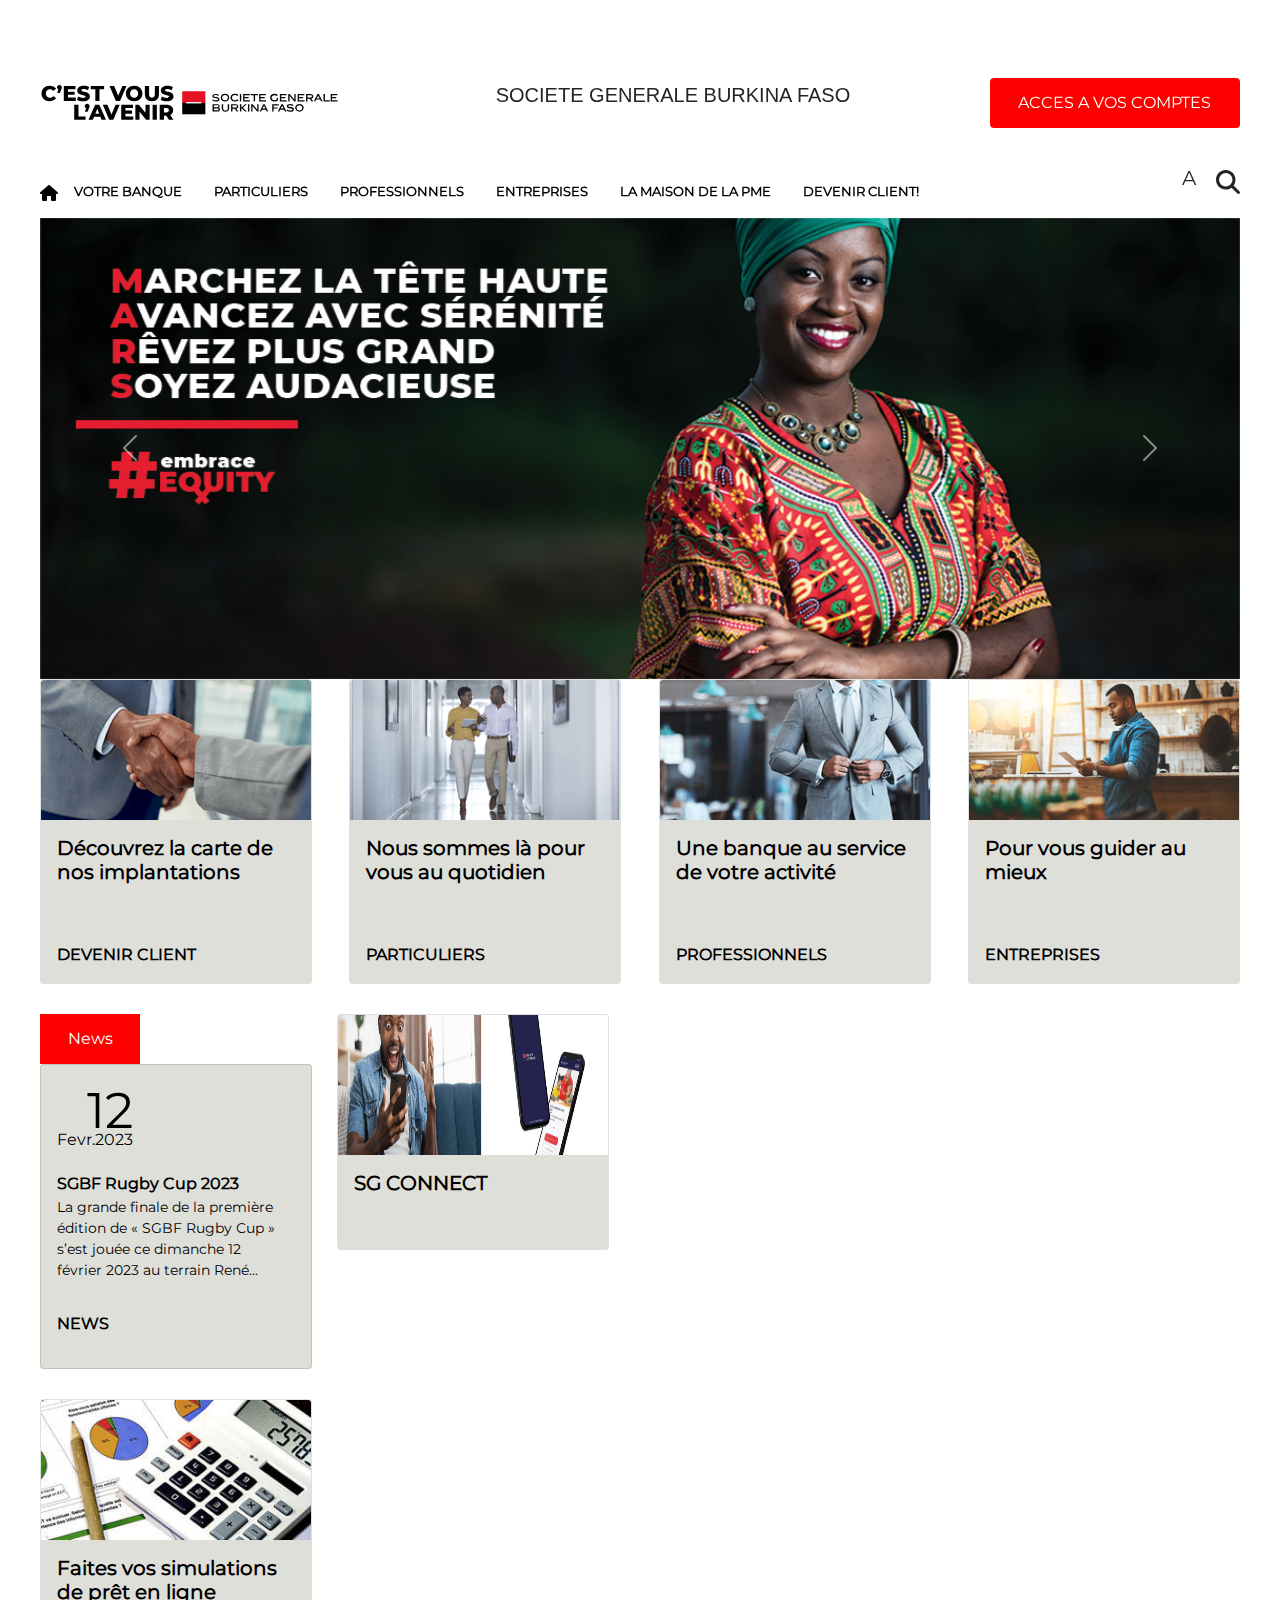
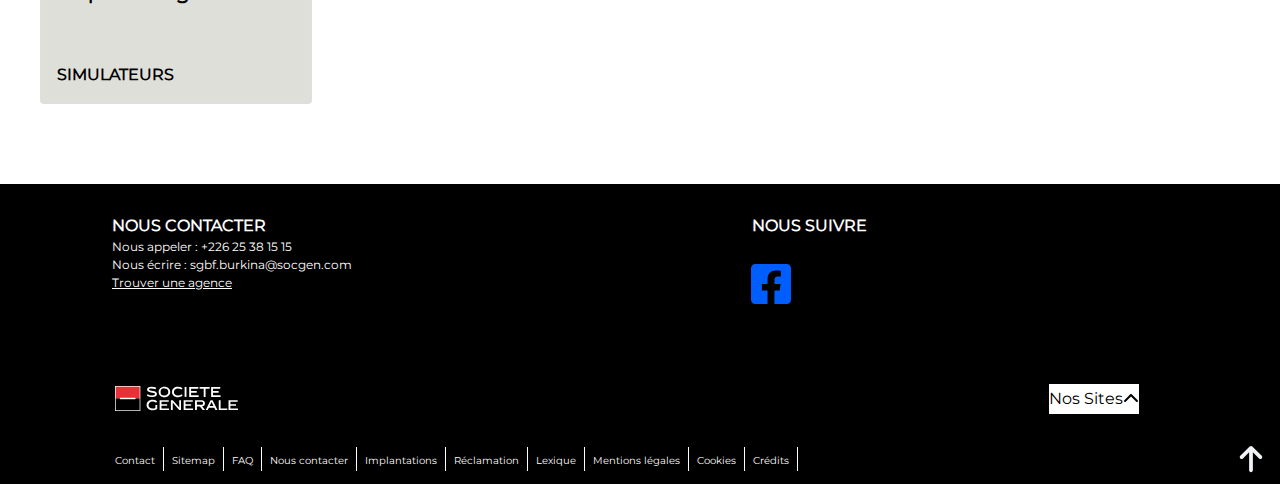
==== index.html @ 373e3e8f "fini à 99%" ====
<!DOCTYPE html>
<html lang="en">

<head>
    <meta charset="UTF-8">
    <meta http-equiv="X-UA-Compatible" content="IE=edge">
    <meta name="viewport" content="width=device-width, initial-scale=1.0">
    <link rel="stylesheet" href="css/bootstrap.min.css">
    <link rel="stylesheet" href="css/style.css">
    <link rel="stylesheet" href="css/all.min.css">
    <script src="js/bootstrap.bundle.js"></script>
    <script src="js/all.min.js"></script>
    <title>sgbf</title>
</head>

<body>
    <div class="container-fluid margeur ">
        <div class="CorpPage">
            <section class="entete">
                <header>
                    <nav class="navbar bg-body-tertiary HautNav">
                        <div class="row">
                            <a class="navbar-brand" href="#">
                                <img src="images/logo.svg" alt="logo" width="300" height="100"
                                    class="d inline-block align-text top">
                            </a>
                        </div>
                        <div class="contenair row-sm-3 row-xs-9">
                            <p class="faso">SOCIETE GENERALE BURKINA FASO</p>
                        </div>
                        <button type="button" class="btn btn-danger">ACCES A VOS COMPTES</button>
                    </nav>

                    <nav class=" PositionListLien navbar bg-white" data-bs-theme="dark">
                        <ul class="nav"> <a href="../../index.html">
                                <i class=" HomeIco fa-solid fa-house" style="color: #000000;"></i></a>
                            <a class="nav-link active lj" aria-current="page" href="pages/pages/VotreBanque.html">VOTRE BANQUE</a>
                            <a class="nav-link" href="pages/pages/particulier.html">PARTICULIERS</a>
                            <a class="nav-link " href="#">PROFESSIONNELS</a>
                            <a class="nav-link" href="#">ENTREPRISES</a>
                            <a class="nav-link" href="#">LA MAISON DE LA PME</a>
                            <a class="nav-link" href="#">DEVENIR CLIENT!</a>
                        </ul>
                        <div class="lettre">
                            <h5>A</h5>
                            <i class=" Loup fa-solid fa-magnifying-glass fa-xl"></i>
                        </div>
                    </nav>
                </header>
            </section>



            <section class="ImagesCaroussel">
                <div id="carouselExample" class="ImagesCaroussel carousel slide">
                    <div class="carousel-inner">
                        <div class="carousel-item active">
                            <img src="images/1.jpg" class="d-block w-100" alt="...">
                        </div>
                        <div class="carousel-item">
                            <img src="images/2.jpg" class="d-block w-100" alt="...">
                        </div>
                        <div class="carousel-item">
                            <img src="images/3.jpg" class="d-block w-100" alt="...">
                        </div>
                        <div class="carousel-item">
                            <img src="images/4.jpg" class="d-block w-100" alt="...">
                        </div>
                        <div class="carousel-item">
                            <img src="images/5.jpg" class="d-block w-100" alt="...">
                        </div>
                        <div class="carousel-item">
                            <img src="images/6.jpg" class="d-block w-100" alt="...">
                        </div>
                        <div class="carousel-item">
                            <img src="images/7.jpg" class="d-block w-100" alt="...">
                        </div>
                        <div class="carousel-item">
                            <img src="images/9.jpg" class="d-block w-100" alt="...">
                        </div>
                        <div class="carousel-item">
                            <img src="images/10.jpg" class="d-block w-100" alt="...">
                        </div>
                        <div class="carousel-item">
                            <img src="images/11.png" class="d-block w-100" alt="...">
                        </div>

                    </div>
                    <button class="carousel-control-prev" type="button" data-bs-target="#carouselExample"
                        data-bs-slide="prev">
                        <span class="carousel-control-prev-icon" aria-hidden="true"></span>
                        <span class="visually-hidden">Previous</span>
                    </button>
                    <button class="carousel-control-next" type="button" data-bs-target="#carouselExample"
                        data-bs-slide="next">
                        <span class="carousel-control-next-icon" aria-hidden="true"></span>
                        <span class="visually-hidden">Next</span>
                    </button>
                </div>

            </section>

            <section>
                <div class="Cardes">
                    <a class="LienCards" href="">
                        <div class="card" style="width: 17rem;">
                            <img src="images/13.png" class="card-img-top TailImDeCard" alt="...">
                            <div class="card-body EspaceMotCard">
                                <h5 class="card-title TitreCards ">Découvrez la carte de nos implantations</h5>
                                <p class="card-text">DEVENIR CLIENT</p>
                            </div>
                        </div>
                    </a>
                    <a class="LienCards" href="">

                        <div class="card col-sm-5 col-md-6" style="width: 17rem;">
                            <img src="images/14.png" class="card-img-top TailImDeCard" alt="...">
                            <div class="card-body EspaceMotCard">
                                <h5 class="card-title TitreCards">Nous sommes là pour vous au quotidien</h5>
                                <p class="card-text">PARTICULIERS</p>
                            </div>
                        </div>
                    </a>
                    <a class="LienCards" href="">
                        <div class="card" style="width: 17rem;">
                            <img src="images/15.png" class="card-img-top TailImDeCard" alt="...">
                            <div class="card-body EspaceMotCard">
                                <h5 class="card-title TitreCards">Une banque au service de votre activité</h5>
                                <p class="card-text ">PROFESSIONNELS</p>
                            </div>
                        </div>
                    </a>
                    <a class="LienCards" href="">
                        <div class="card" style="width: 17rem;">
                            <img src="images/16.png" class="card-img-top TailImDeCard" alt="...">
                            <div class="card-body EspaceMotCard">
                                <h5 class="card-title TitreCards">Pour vous guider au mieux</h5>
                                <p class="card-text ">ENTREPRISES</p>
                            </div>
                        </div>
                    </a>

                </div>
                <div class="LigneCarte">
                    <div class="ContenantBtonNew">
                        <button type="button" class="BtnNew btn btn-danger">News</button>
                        <a class="LienCards" href="">
                            <div class="Change card" style="width: 17rem;">
                                <div class="card-body">
                                    <div class="DivDate">
                                        <h5 class="Chiffre">12</h5>
                                        <h6 class="card-subtitle mb-2 text-body-secondary Moi">Fevr.2023</h6>
                                    </div>
                                    <p class="card-text">
                                        SGBF Rugby Cup 2023
                                    </p>
                                    <p class=" Rugbytxt">La grande finale de la première édition de « SGBF
                                        Rugby Cup » s’est jouée ce dimanche 12 février 2023 au terrain René...</p>
                                    <P>NEWS</P>
                                </div>
                            </div>
                        </a>
                    </div>
                    <a class="LienCards" href="">
                        <div class="card" style="width: 17rem;">
                            <img src="images/17.jpg" class="card-img-top TailImDeCard" alt="...">
                            <div class="card-body EspaceMotCard">
                                <h5 class="card-title TitreCards">SG CONNECT</h5>
                                <!-- <p class="card-text ">ENTREPRISES</p> -->
                            </div>
                        </div>
                    </a>

                    <div class="page">
                    </div>

                    <iframe class="Carte"
                        src="https://www.google.com/maps/embed?pb=!1m18!1m12!1m3!1d7116034.922026484!2d-1.156538412460041!3d8.715719994517412!2m3!1f0!2f0!3f0!3m2!1i1024!2i768!4f13.1!3m3!1m2!1s0xe2e1b37b214a8d5%3A0x8a6ec61b7b025b57!2sKoudougou!5e0!3m2!1sfr!2sbf!4v1681737008956!5m2!1sfr!2sbf"
                        width="600" height="450" style="border:0;" allowfullscreen="" loading="lazy"
                        referrerpolicy="no-referrer-when-downgrade">
                    </iframe>
                </div>

                <div class="LigneCalcul">
                    <a class="LienCards" href="">
                        <div class="card" style="width: 17rem;">
                            <img src="images/18.jpg" class="card-img-top TailImDeCard" alt="...">
                            <div class="card-body EspaceMotCard">
                                <h5 class="card-title TitreCards">Faites vos simulations de prêt en ligne</h5>
                                <p class="card-text ">SIMULATEURS</p>
                            </div>
                        </div>
                    </a>
                </div>
            </section>
        </div>



        <div class="bas">
            <div class="Ligne1Footer">
                <div class="DivContacter">
                    <ul>
                        <li class="Nous">NOUS CONTACTER</li>
                        <li class="txtFotter">Nous appeler : +226 25 38 15 15</li>
                        <li class="txtFotter">Nous écrire : sgbf.burkina@socgen.com</li>
                        <li class="txtFotter"><a class="txtFotter" href="#">Trouver une agence</a></li>
                    </ul>


                </div>
                <div class="DivSuivre">
                    <P class="Nous">NOUS SUIVRE</P>
                    <i class="fa-brands fa-square-facebook face" style="color: #005eff;"></i>

                </div>
            </div>
            <div class="DerniereLigne">
                <img class="foot" src="images/logoFooter (1).svg" alt="">
                <a class="txt" href="">
                    <div class="nos">Nos Sites <i class="fa-solid fa-chevron-up"></i></div>
                </a>

            </div>
            <div class="DerniereLigne2">
                <div class="PourTrais"> <a class="LienDern" href="#"> Contact </a></div>
                <div class="PourTrais"> <a class="LienDern" href="#"> Sitemap </a></div>
                <div class="PourTrais"> <a class="LienDern" href="#">FAQ</a></div>
                <div class="PourTrais"> <a class="LienDern" href="#">Nous contacter</a></div>
                <div class="PourTrais"> <a class="LienDern" href="#">Implantations</a></div>
                <div class="PourTrais"> <a class="LienDern" href="#">Réclamation</a></div>
                <div class="PourTrais"> <a class="LienDern" href="#">Lexique </a></div>
                <div class="PourTrais"> <a class="LienDern" href="#">Mentions légales </a></div>
                <div class="PourTrais"> <a class="LienDern" href="#"> Cookies </a></div>
                <div class="PourTrais"> <a class="LienDern" href="#"> Crédits </a></div>
                <i class="arr fa-solid fa-arrow-up" style="color: #f0f2f5;"></i>
            </div>
        </div>
    </div>






    <div class="voir"> </div>

    <!-- FIN DU CORPS DE LA PAGE -->
    </div>
    </div>
</body>

</html>
---- css/style.css ----
*{
    padding: 0;
    margin: 0;
    font-family: monstera;
}
.margeur{
    padding: 0;
    margin: 0;
}
.HomeIco{
    position: relative;
    top: 8px;
}
.CorpPage{
    margin: 40px;
}
@font-face {
    font-family: monstera;
    src: url(../Montserrat/static/Montserrat-Regular.ttf);
}
.faso{
    
    font-family: "SourceSansPro",Arial,sans-serif;
    font-size: 20px;    
}
.btn{
background-color: red;
color: white;
width: 250px;
height: 50px;
border: none; 
bottom: 15px;
}

.HautNav{
    width: 100%;
    display: flex;
    flex-direction: row;
    align-items: center;
    justify-content: space-between;
}
.nav{
    display: flex;
   justify-content: space-between;
   justify-content: center;
}
.nav-link{
    text-decoration: none;
    color: black;
    font-weight: bolder;
    font-size: 13px;
    position: relative;
    
}
.lettre{
    position: relative;
    
    display: flex;
    bottom:10px ;
    align-items: center;
    gap: 20px;
}
.row{
    position: relative;
    
}

.entete{
    z-index: 10;
        width: 100%;
        position: sticky;
        top: -130px;
        align-items: center;
    }
.ImagesCaroussel{
    position: relative;
    /* bottom: 10px; */
}

.Cardes{
    width: 100%;
display: flex;
flex-wrap: wrap;
flex-direction: row;
justify-content: space-between;
}
.TailImDeCard{
height: 140px;
}
.TitreCards{
    height: 54px;
    font-weight: 900;
}
.EspaceMotCard{
    background-color: rgb(223, 223, 218);
    display: flex;
    flex-direction: column;
    gap: 45px;
}

.LienCards{
    text-decoration: none;
    color: black;
    font-weight: 900;
}
.ContenantBtonNew{
    display: flex;
    flex-direction: column;
}
/* .voir{
    height: 400px;
    width: 100%;
} */
.BtnNew{
    width: 100px;
    border-radius: 0px;
}
.Chiffre{
    font-size: 50px;
}
.DivDate{
display: flex;
flex-direction: column;
align-items: end;
width: fit-content;
}
.Moi{
    position: relative;
    bottom: 15px;
}
.Change{
    background-color: rgb(223, 223, 218);
}
.LigneCarte{
    position: relative;
    top: 30px;
    display: flex;
    flex-direction: row;
    gap: 25px;
}
.cardtext{
 font-weight: 900;
}
.Carte{
    
    width: 730px;
    height: 230px;

}
.Rugbytxt{
    width: 95%;
    font-weight: 100;
    text-align: left;
    font-size: 14px;
    position: relative;
    bottom: 15px;
}
.LigneCalcul{
    position: relative;
    top: 60px;
}
.bas{
width: 100%;
height: 300px;
background-color: black;
position: relative;
top: 100px;
}
.Ligne1Footer{
    display: flex;
    justify-content: space-between;
    width: 75%;
    height: fit-content;
    position: relative;
    top: 30px;
    left: 80px;
}
.DivContacter{
    display: flex;
    flex-direction: column;
    justify-content: left;
    width: 30%;
    height:fit-content;
    color: white;
}
.DivSuivre{
    display: flex;
    flex-direction: column;
    justify-content: left;
    width: 30%;
    height:100%;
    /* background-color: chartreuse; */
    color: white;
}
.Nous{
    font-weight: bold;
    list-style: none;
    font-size: 18;
}
.txtFotter{
    list-style: none;
    color: white;
    font-size: 12px;
}
.face{
    position: relative;
    right:1px;
    width: 40px;
    height: 60px;
}
.DerniereLigne{
    display: flex;
    align-items: center;
    justify-content: space-between;
    width: 80%;
    height:50px ;
    /* background-color: chartreuse; */
    position: relative;
    top:90px ;
    left: 115px;
}
.foot{
 position: relative;
 
}
.nos{
    background-color: white;
    width:90px;
    height: 30px;
    color:black;
    display: flex ;
    align-items: center;
}
.txt{
    text-decoration: none;
}

.DerniereLigne2{
    display: flex;
    align-items: center;
    gap: 8px;
    width: 90%;
    height:50px ;
    
    position: relative;
    top:100px ;
    left: 115px;
}
.PourTrais{
    border-right-style: solid;
    border-color: white;
    padding-right: 8px;
    border-width: 1px;

}
.LienDern{
    color: white;
    text-decoration: none;
    font-size: 10px;
}
.arr{
    position: relative;
    left:430px ;
    width:30px ;
    height:30px ;
}
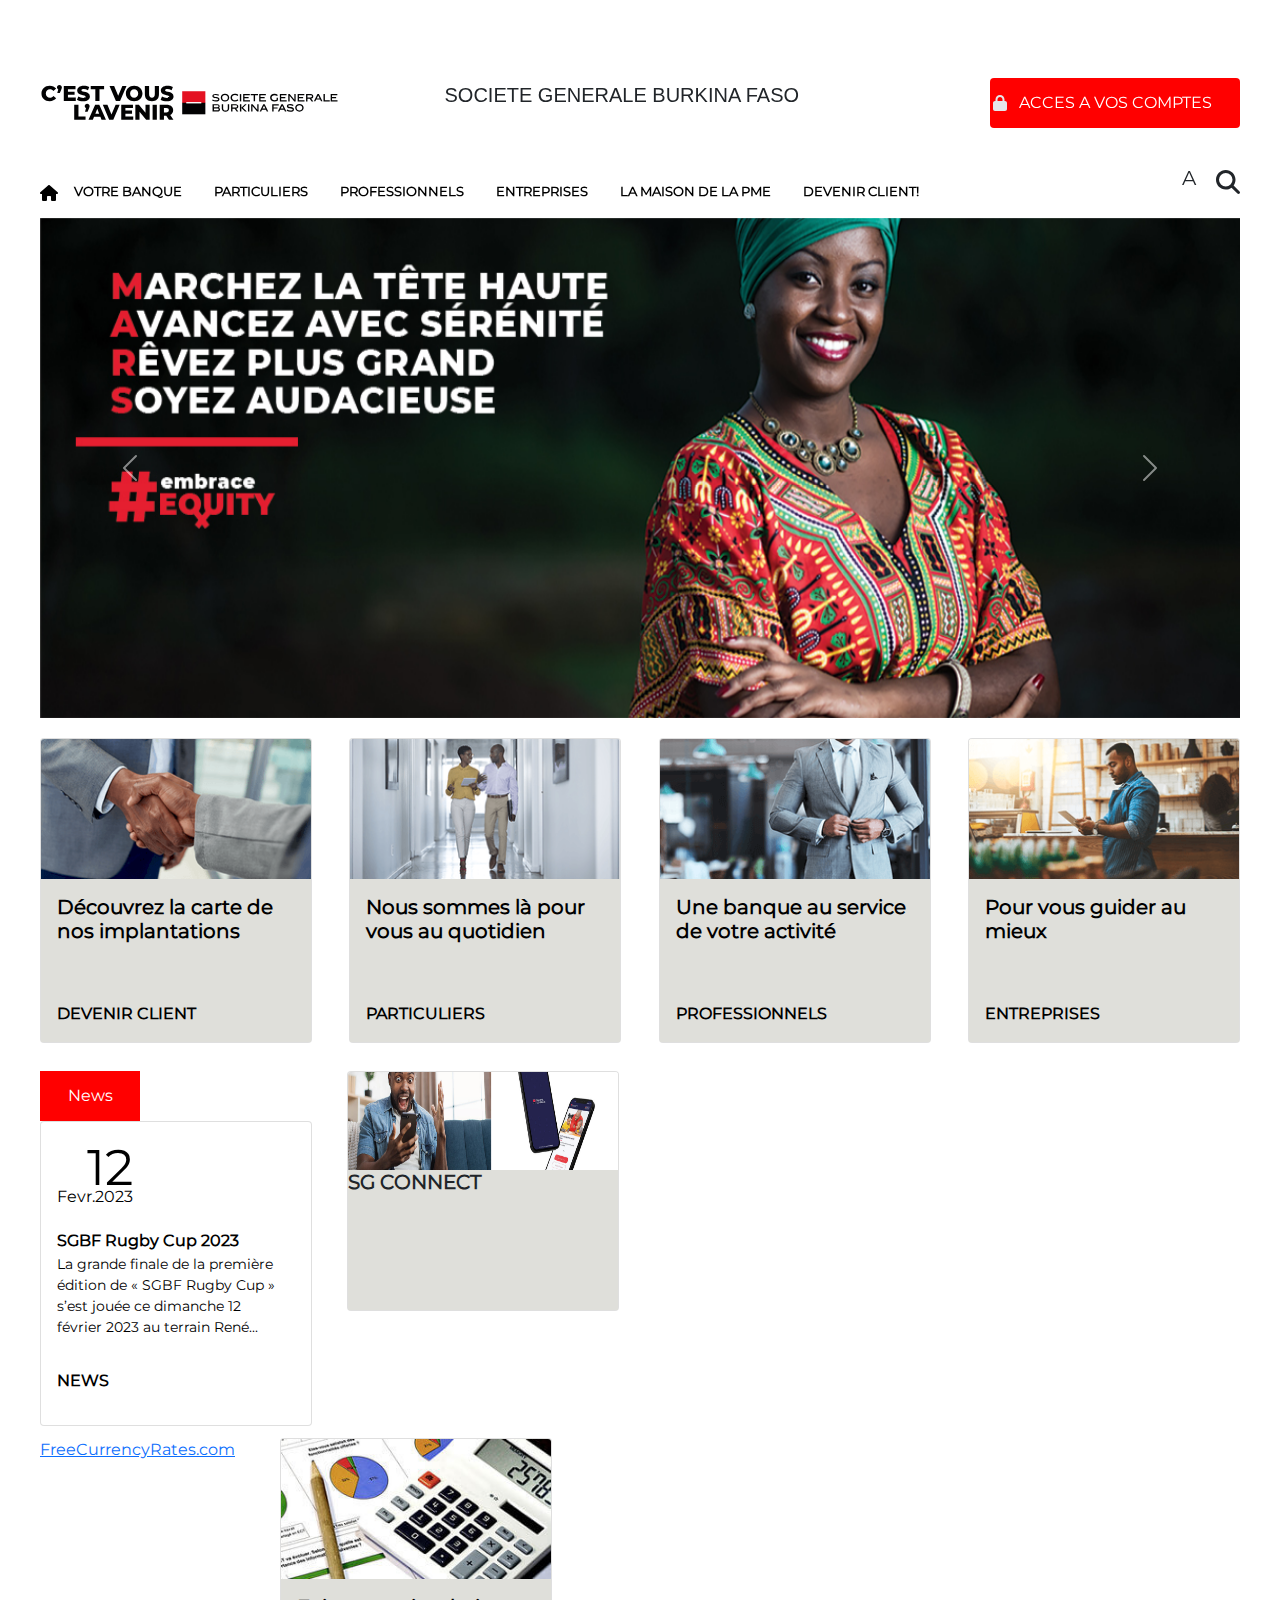
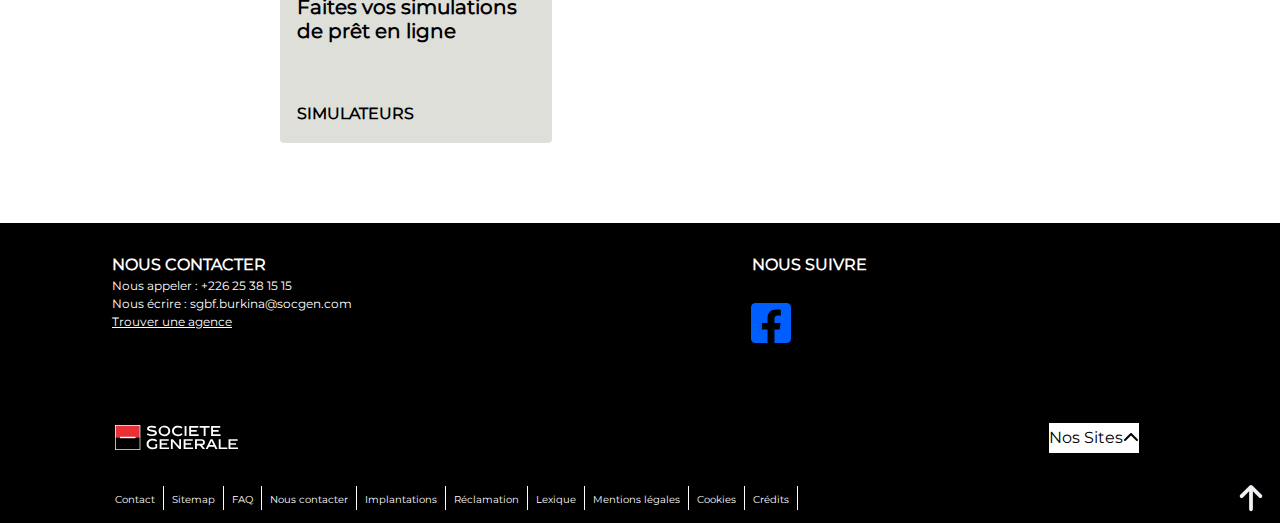
==== commit ab6c7bb1: "final" ====
--- a/index.html
+++ b/index.html
@@ -28,13 +28,15 @@
                         <div class="contenair row-sm-3 row-xs-9">
                             <p class="faso">SOCIETE GENERALE BURKINA FASO</p>
                         </div>
+                        <i class="fa-solid fa-lock cdna" style="color: #e6e7ea;"></i>
                         <button type="button" class="btn btn-danger">ACCES A VOS COMPTES</button>
                     </nav>
 
                     <nav class=" PositionListLien navbar bg-white" data-bs-theme="dark">
                         <ul class="nav"> <a href="../../index.html">
                                 <i class=" HomeIco fa-solid fa-house" style="color: #000000;"></i></a>
-                            <a class="nav-link active lj" aria-current="page" href="pages/pages/VotreBanque.html">VOTRE BANQUE</a>
+                            <a class="nav-link active lj" aria-current="page" href="pages/pages/VotreBanque.html">VOTRE
+                                BANQUE</a>
                             <a class="nav-link" href="pages/pages/particulier.html">PARTICULIERS</a>
                             <a class="nav-link " href="#">PROFESSIONNELS</a>
                             <a class="nav-link" href="#">ENTREPRISES</a>
@@ -55,34 +57,34 @@
                 <div id="carouselExample" class="ImagesCaroussel carousel slide">
                     <div class="carousel-inner">
                         <div class="carousel-item active">
-                            <img src="images/1.jpg" class="d-block w-100" alt="...">
-                        </div>
-                        <div class="carousel-item">
-                            <img src="images/2.jpg" class="d-block w-100" alt="...">
-                        </div>
-                        <div class="carousel-item">
-                            <img src="images/3.jpg" class="d-block w-100" alt="...">
-                        </div>
-                        <div class="carousel-item">
-                            <img src="images/4.jpg" class="d-block w-100" alt="...">
-                        </div>
-                        <div class="carousel-item">
-                            <img src="images/5.jpg" class="d-block w-100" alt="...">
-                        </div>
-                        <div class="carousel-item">
-                            <img src="images/6.jpg" class="d-block w-100" alt="...">
-                        </div>
-                        <div class="carousel-item">
-                            <img src="images/7.jpg" class="d-block w-100" alt="...">
-                        </div>
-                        <div class="carousel-item">
-                            <img src="images/9.jpg" class="d-block w-100" alt="...">
-                        </div>
-                        <div class="carousel-item">
-                            <img src="images/10.jpg" class="d-block w-100" alt="...">
-                        </div>
-                        <div class="carousel-item">
-                            <img src="images/11.png" class="d-block w-100" alt="...">
+                            <img src="images/1.jpg" class="d-block w-100 haut" alt="...">
+                        </div>
+                        <div class="carousel-item">
+                            <img src="images/2.jpg" class="d-block w-100 haut" alt="...">
+                        </div>
+                        <div class="carousel-item">
+                            <img src="images/3.jpg" class="d-block w-100 haut" alt="...">
+                        </div>
+                        <div class="carousel-item">
+                            <img src="images/4.jpg" class="d-block w-100 haut" alt="...">
+                        </div>
+                        <div class="carousel-item">
+                            <img src="images/5.jpg" class="d-block w-100 haut" alt="...">
+                        </div>
+                        <div class="carousel-item">
+                            <img src="images/6.jpg" class="d-block w-100 haut" alt="...">
+                        </div>
+                        <div class="carousel-item">
+                            <img src="images/7.jpg" class="d-block w-100 haut" alt="...">
+                        </div>
+                        <div class="carousel-item">
+                            <img src="images/9.jpg" class="d-block w-100 haut" alt="...">
+                        </div>
+                        <div class="carousel-item">
+                            <img src="images/10.jpg" class="d-block w-100 haut" alt="...">
+                        </div>
+                        <div class="carousel-item">
+                            <img src="images/11.png" class="d-block w-100 haut" alt="...">
                         </div>
 
                     </div>
@@ -161,27 +163,31 @@
                             </div>
                         </a>
                     </div>
-                    <a class="LienCards" href="">
-                        <div class="card" style="width: 17rem;">
+                    <div class="partieCarteEtSg">
+                        <div class="card " style="width: 17rem; height: 15rem;">
                             <img src="images/17.jpg" class="card-img-top TailImDeCard" alt="...">
-                            <div class="card-body EspaceMotCard">
+                            <div class="card-bodyp EspaceMotCard">
                                 <h5 class="card-title TitreCards">SG CONNECT</h5>
                                 <!-- <p class="card-text ">ENTREPRISES</p> -->
                             </div>
                         </div>
-                    </a>
-
-                    <div class="page">
-                    </div>
-
-                    <iframe class="Carte"
-                        src="https://www.google.com/maps/embed?pb=!1m18!1m12!1m3!1d7116034.922026484!2d-1.156538412460041!3d8.715719994517412!2m3!1f0!2f0!3f0!3m2!1i1024!2i768!4f13.1!3m3!1m2!1s0xe2e1b37b214a8d5%3A0x8a6ec61b7b025b57!2sKoudougou!5e0!3m2!1sfr!2sbf!4v1681737008956!5m2!1sfr!2sbf"
-                        width="600" height="450" style="border:0;" allowfullscreen="" loading="lazy"
-                        referrerpolicy="no-referrer-when-downgrade">
-                    </iframe>
+
+                        <iframe class="carte"
+                            src="https://www.google.com/maps/embed?pb=!1m18!1m12!1m3!1d7116034.922026484!2d-1.156538412460041!3d8.715719994517412!2m3!1f0!2f0!3f0!3m2!1i1024!2i768!4f13.1!3m3!1m2!1s0xe2e1b37b214a8d5%3A0x8a6ec61b7b025b57!2sKoudougou!5e0!3m2!1sfr!2sbf!4v1681737008956!5m2!1sfr!2sbf"
+                            width="578" height="240" style="border:0;" allowfullscreen="" loading="lazy"
+                            referrerpolicy="no-referrer-when-downgrade">
+                        </iframe>
+                    </div>
                 </div>
 
                 <div class="LigneCalcul">
+                    <div>
+                        <div id='gcw_mainFa32jLtUf' class='gcw_mainFa32jLtUf'></div>
+                        <a id='gcw_siteFa32jLtUf' href='https://freecurrencyrates.com/en/'>FreeCurrencyRates.com</a>
+                        <script>function reloadFa32jLtUf() { var sc = document.getElementById('scFa32jLtUf'); if (sc) sc.parentNode.removeChild(sc); sc = document.createElement('script'); sc.type = 'text/javascript'; sc.charset = 'UTF-8'; sc.async = true; sc.id = 'scFa32jLtUf'; sc.src = 'https://freecurrencyrates.com/en/widget-vertical?iso=USD-EUR-GBP-JPY-CNY-XOF&df=2&p=Fa32jLtUf&v=its&source=fcr&width=263&width_title=0&firstrowvalue=1&thm=dddddd,eeeeee,E78F08,F6A828,FFFFFF,cccccc,ffffff,1C94C4,000000&title=&tzo=0'; var div = document.getElementById('gcw_mainFa32jLtUf'); div.parentNode.insertBefore(sc, div); } reloadFa32jLtUf(); </script>
+                    </div>
+
+
                     <a class="LienCards" href="">
                         <div class="card" style="width: 17rem;">
                             <img src="images/18.jpg" class="card-img-top TailImDeCard" alt="...">
--- a/css/style.css
+++ b/css/style.css
@@ -76,9 +76,14 @@
     position: relative;
     /* bottom: 10px; */
 }
+.haut{
+    height: 500px;
+}
 
 .Cardes{
     width: 100%;
+    position: relative;
+    top: 20px;
 display: flex;
 flex-wrap: wrap;
 flex-direction: row;
@@ -119,6 +124,7 @@
     font-size: 50px;
 }
 .DivDate{
+    flex-wrap: wrap;
 display: flex;
 flex-direction: column;
 align-items: end;
@@ -129,23 +135,31 @@
     bottom: 15px;
 }
 .Change{
-    background-color: rgb(223, 223, 218);
+    background-color: rgb(255, 255, 255);
 }
 .LigneCarte{
     position: relative;
-    top: 30px;
+    top: 48px;
     display: flex;
     flex-direction: row;
-    gap: 25px;
+    gap: 35px;
 }
 .cardtext{
  font-weight: 900;
 }
-.Carte{
-    
-    width: 730px;
-    height: 230px;
-
+.partieCarteEtSg{
+    display: flex;
+    flex-direction: row;
+    gap: 28px;
+   height: 30px;
+  
+}
+.card-bodyp{
+    height: 200px;
+}
+.cdna{
+    position: relative;
+    left: 105px;
 }
 .Rugbytxt{
     width: 95%;
@@ -156,6 +170,8 @@
     bottom: 15px;
 }
 .LigneCalcul{
+    display: flex;
+    gap: 45px;
     position: relative;
     top: 60px;
 }
@@ -253,6 +269,7 @@
     border-width: 1px;
 
 }
+
 .LienDern{
     color: white;
     text-decoration: none;
